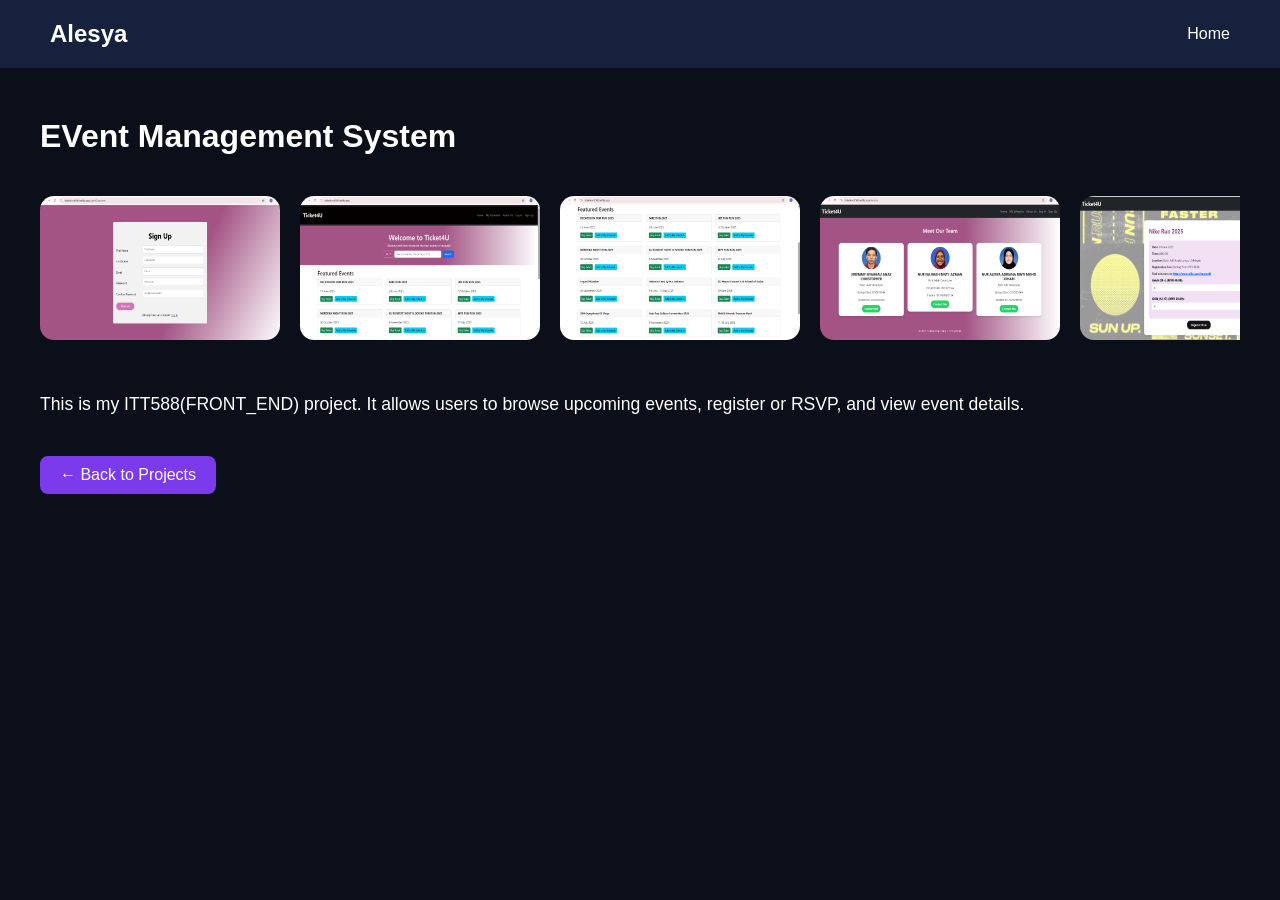
==== project3.html @ 360bd600 "Updated portfolio UI and fixes" ====
<!DOCTYPE html>
<html lang="en">
<head>
<meta charset="UTF-8">
<meta name="viewport" content="width=device-width, initial-scale=1.0">
<title>UniTrack : Lost and Found System</title>
<link rel="stylesheet" href="assets/css/style.css">
<style>
/* Override / Add project-detail styles */
.project-detail {
  max-width: 1200px;
  margin: 50px auto;
  color: #fff;
  padding: 0 20px;
}

/* Horizontal scroll container */
.project-images {
  display: flex;
  gap: 20px;
  overflow-x: auto;
  padding-bottom: 10px;
  scroll-behavior: smooth;
}

.project-images img {
  min-width: 200px;
  border-radius: 15px;
  height: auto;
  flex-shrink: 0;
  width: 20%;          /* reduce width */
  max-width: 400px;    /* optional max width */
  height: auto;        /* maintain aspect ratio */
  border-radius: 14px;
  margin: 20px 0;
  gap:20px;
}

/* Project text */
.project-detail p {
  margin-top: 20px;
  font-size: 1.1rem;
  line-height: 1.6;
}

/* Back button */
.back-btn {
  display: inline-block;
  margin-top: 20px;
  padding: 10px 20px;
  background-color: #7c3aed;
  color: #fff;
  text-decoration: none;
  border-radius: 8px;
  transition: background 0.3s ease;
}

.back-btn:hover {
  background-color: #ed5fd8;
}
</style>
</head>
<body>

<header>
  <div class="header-container">
    <div class="logo">Alesya</div>
    <nav class="nav-links">
      <a href="index.html#home">Home</a>
    </nav>
  </div>
</header>

<main class="project-detail">
  <h1>EVent Management System</h1>
  
  <!-- Horizontal scroll container -->
  <div class="project-images">
    <img src="assets/images/project3_signup.png" alt="screenshot 1">
    <img src="assets/images/project3.png" alt="screenshot 2">
    <img src="assets/images/project3(1).png" alt=" screenshot 3">
    <img src="assets/images/project3(2).png" alt="screenshot 4">
    <img src="assets/images/project3(3).png" alt="screenshot 5">
    <img src="assets/images/project3(4).png" alt="screenshot 6">
    <img src="assets/images/project3(5).png" alt="screenshot 7">
    <img src="assets/images/project3(6).png" alt="screenshot 8">
    <img src="assets/images/project3(7).png" alt="screenshot 9">
  </div>

  <p>This is my ITT588(FRONT_END) project. It allows users to browse upcoming events, register or RSVP, and view event details. </p>
  
  <a href="index.html#projects" class="back-btn">← Back to Projects</a>
</main>

</body>
</html>
---- assets/css/style.css ----
/* =========================
   GENERAL
========================= */
body {
  margin: 0;
  font-family: 'Poppins', sans-serif;
  background: #0b0f19;
  color: #e5e7eb;
}

html {
  scroll-behavior: smooth;
}

/* =========================
   HEADER
========================= */
.header-container {
  display: flex;
  justify-content: space-between;
  align-items: center;
  padding: 20px 50px;
  background: #16213d;
  position: sticky;
  top: 0;
  z-index: 100;
}

.logo {
  font-size: 1.5rem;
  font-weight: bold;
  color: white;
}

.nav-links {
  display: flex;
  gap: 20px;
}

.nav-links a {
  text-decoration: none;
  color: white;
  font-weight: 500;
  transition: color 0.3s;
}

.nav-links a:hover {
  color: #ed3acc;
}

/* =========================
   HERO
========================= */
.hero {
  display: flex;
  justify-content: space-between;
  padding: 50px;
}

.hero-text {
  flex: 1;
  max-width: 45%;
}

.hero-text h1 span {
  color: #f445bf;
}

/* Buttons */
.btn {
  background: #ed3ac0;
  color: white;
  padding: 10px 20px;
  margin-right: 10px;
  border-radius: 5px;
  text-decoration: none;
}

.btn-outline {
  border: 1px solid #ed3a96;
  padding: 10px 20px;
  border-radius: 5px;
  color: white;
  text-decoration: none;
}

/* =========================
   CAROUSEL
========================= */
.carousel-container {
  position: relative;
  width: 400px;
  overflow: hidden;
}

.carousel {
  display: flex;
  transition: transform 0.5s ease-in-out;
}

.card {
  min-width: 100%;
  border-radius: 12px;
  overflow: hidden;
}

.card img {
  width: 100%;
  height: auto;
}

.carousel-btn {
  position: absolute;
  top: 50%;
  transform: translateY(-50%);
  background: #7c3aed;
  border: none;
  color: white;
  width: 40px;
  height: 40px;
  border-radius: 50%;
  cursor: pointer;
  z-index: 10;
}

.carousel-btn.prev { left: 10px; }
.carousel-btn.next { right: 10px; }

/* =========================
   SECTIONS ANIMATION
========================= */
section {
  padding: 80px 50px;
  max-width: 1200px;
  margin: 0 auto;

  opacity: 0;
  transform: translateY(50px);
  transition: opacity 1s ease, transform 1s ease;
}

section.visible {
  opacity: 1;
  transform: translateY(0);
}

/* =========================
   PROJECTS (HORIZONTAL SCROLL)
========================= */
.project-cards {
  display: flex;
  overflow-x: auto;
  gap: 20px;
  scroll-behavior: smooth;
  padding-bottom: 10px;
}

.project-cards::-webkit-scrollbar {
  height: 6px;
}

.project-cards::-webkit-scrollbar-thumb {
  background: #7c3aed;
  border-radius: 10px;
}

.project {
  min-width: 280px;
  flex: 0 0 auto;
  background-color: #1a1f2e;
  border-radius: 15px;
  overflow: hidden;
  box-shadow: 0 8px 20px rgba(124, 58, 237, 0.4);
  transition: transform 0.3s ease;
  cursor: pointer;
}

.project:hover {
  transform: translateY(-8px);
}

.project img {
  width: 45%;
  height: auto;
  display: block;
}

.project h3 {
  margin: 10px;
  color: white;
}

.project p {
  margin: 0 10px 15px;
  font-size: 0.9rem;
  color: #ccc;
}

/* =========================
   SKILLS
========================= */
.skills-grid {
  display: flex;
  flex-wrap: wrap;
  gap: 20px;
}

.skill {
  flex: 1 1 calc(33% - 20px);
  background-color: #1a1f2e;
  padding: 20px;
  text-align: center;
  border-radius: 12px;
}

/* =========================
   CONTACT
========================= */
#contact a {
  color: #7c3aed;
  text-decoration: none;
}

#contact a:hover {
  color: #06b6d4;
}

/* =========================
   MOBILE FIX (IMPORTANT)
========================= */
@media screen and (max-width: 768px) {

  /* HEADER FIX */
  .header-container {
    flex-direction: column;
    align-items: flex-start;
    padding: 15px 20px;
    gap: 10px;
  }

  .nav-links {
    display: flex;
    flex-wrap: wrap;
    gap: 10px;
  }

  /* HERO FIX */
  .hero {
    flex-direction: column;
    padding: 20px;
    gap: 20px;
  }

  .hero-text {
    max-width: 100%;
  }

  .carousel-container {
    width: 100%;
  }

  .card img {
    width: 70%;
    height: auto;
  }

  /* PROJECT SECTION FIX */
  .project img {
    width: 30% !important;
    height: auto;
  }

  .project-cards {
    overflow-x: auto;
    gap: 15px;
  }

  .project {
    min-width: 85%;
  }

  /* TEXT FIX */
  h1 {
    font-size: 1.8rem;
  }

  p {
    font-size: 0.95rem;
  }
}
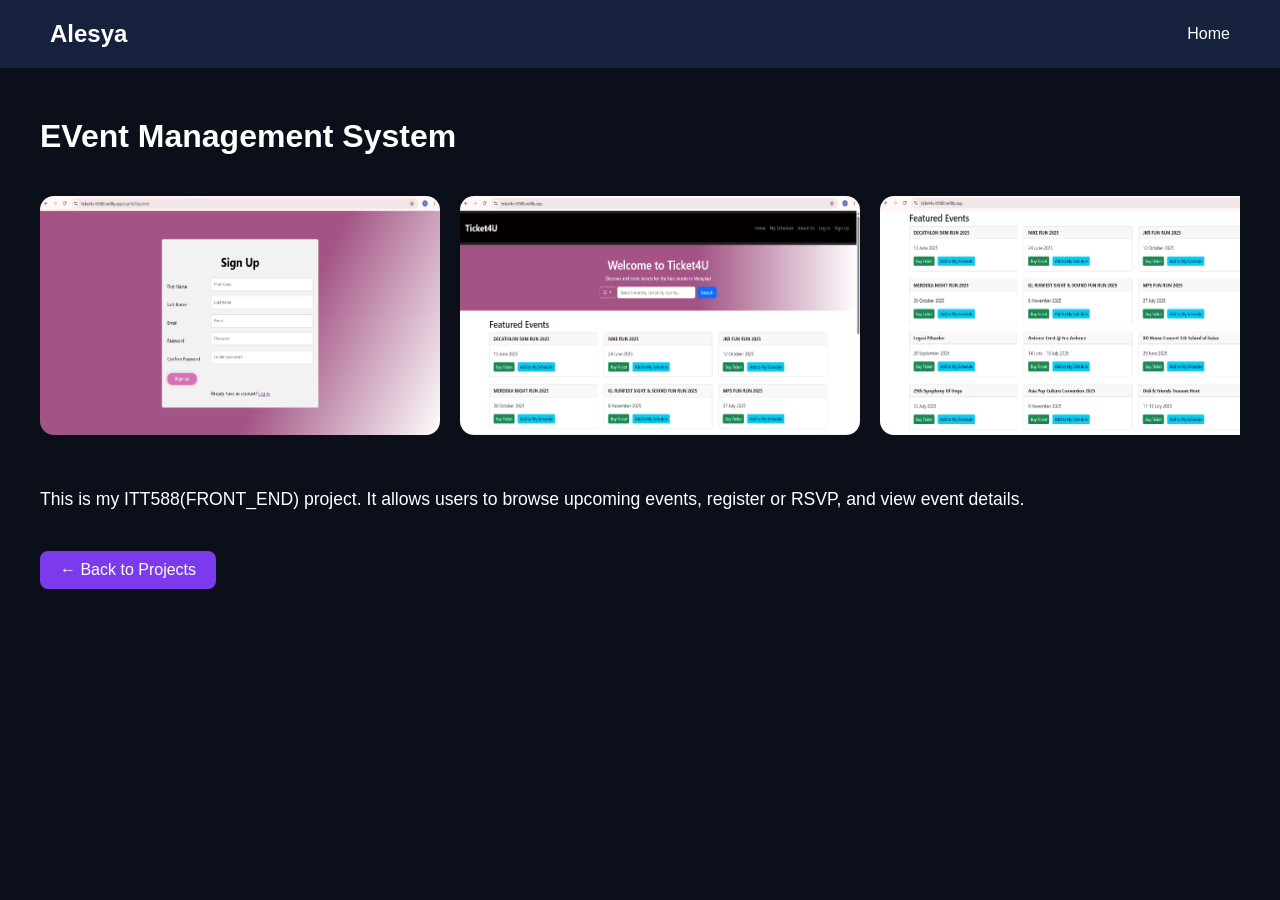
==== commit 3f3b00f1: "Updated portfolio UI and fixes" ====
--- a/project3.html
+++ b/project3.html
@@ -24,7 +24,7 @@
 }
 
 .project-images img {
-  min-width: 200px;
+  min-width: 400px;
   border-radius: 15px;
   height: auto;
   flex-shrink: 0;
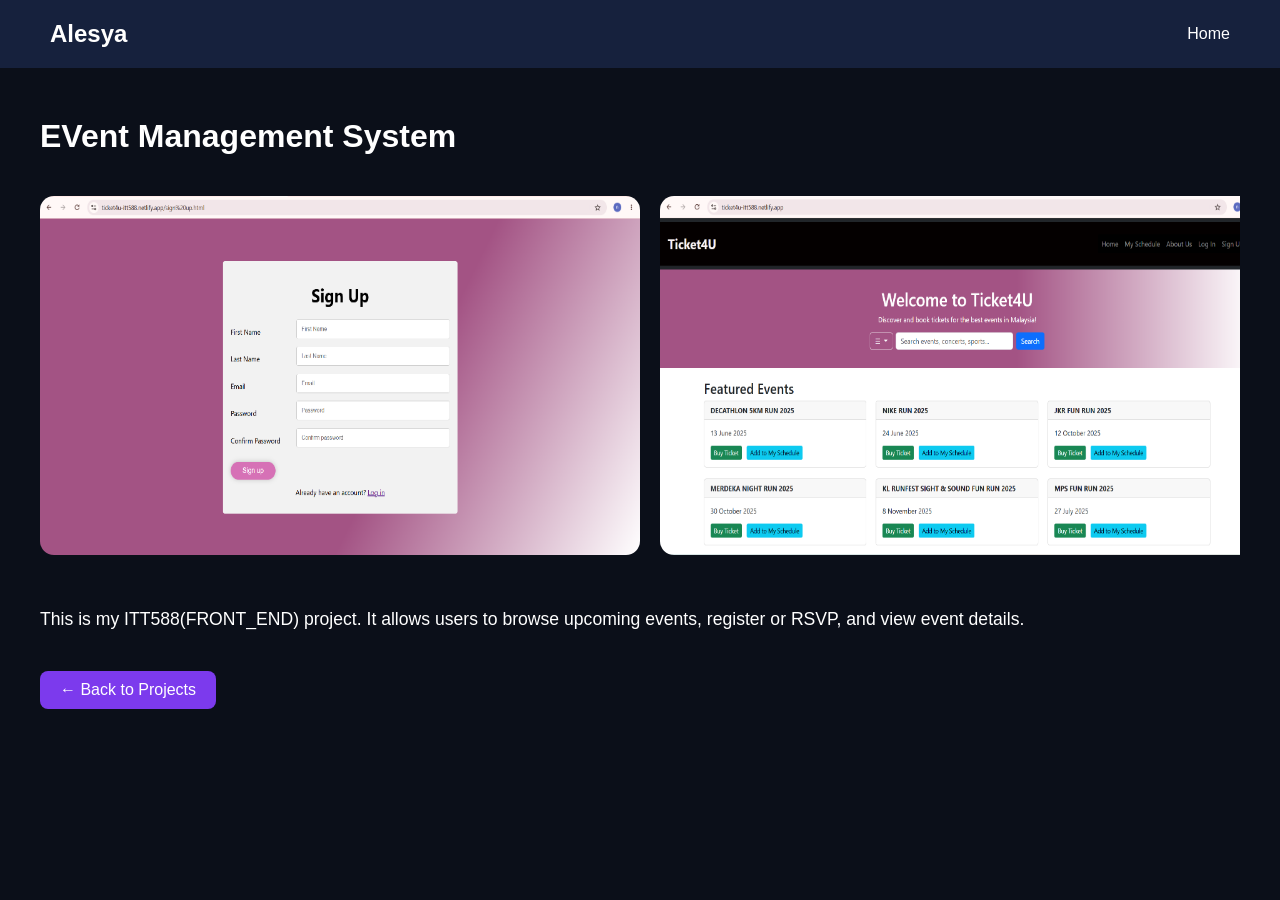
==== commit 3b461a9c: "Updated portfolio UI and fixes" ====
--- a/project3.html
+++ b/project3.html
@@ -24,12 +24,12 @@
 }
 
 .project-images img {
-  min-width: 400px;
+  min-width: 600px;
   border-radius: 15px;
   height: auto;
   flex-shrink: 0;
   width: 20%;          /* reduce width */
-  max-width: 400px;    /* optional max width */
+  max-width: 1000px;    /* optional max width */
   height: auto;        /* maintain aspect ratio */
   border-radius: 14px;
   margin: 20px 0;
--- a/assets/css/style.css
+++ b/assets/css/style.css
@@ -153,6 +153,12 @@
   gap: 20px;
   scroll-behavior: smooth;
   padding-bottom: 10px;
+  scroll-snap-type: x mandatory;
+  -webkit-overflow-scrolling: touch;
+}
+
+.project-cards .project {
+  scroll-snap-align: start; /* snap each project card */
 }
 
 .project-cards::-webkit-scrollbar {
@@ -165,7 +171,8 @@
 }
 
 .project {
-  min-width: 280px;
+  min-width: 300px;
+  max-width: 1600px;
   flex: 0 0 auto;
   background-color: #1a1f2e;
   border-radius: 15px;
